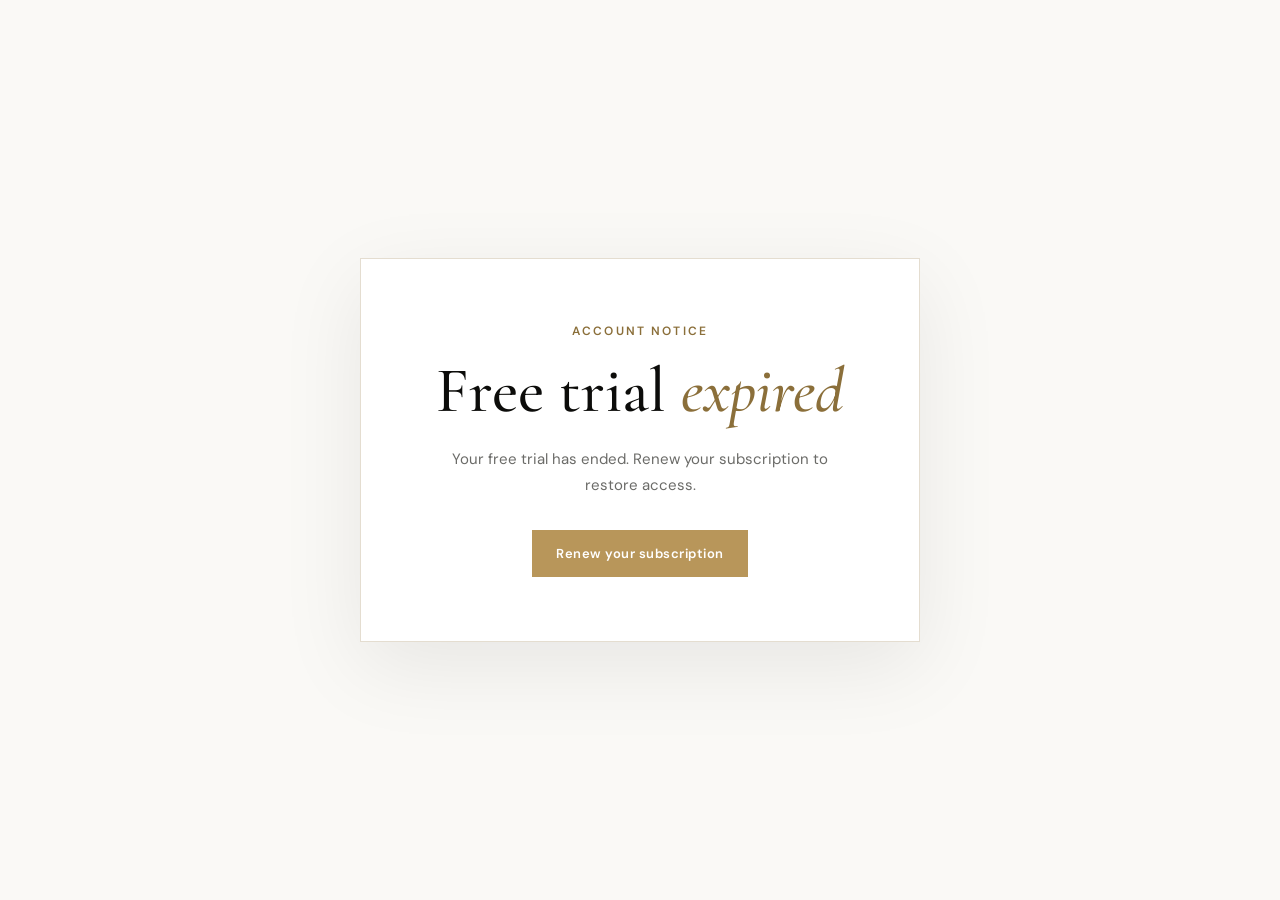
==== 404.html.html @ e4051f18 "Website update" ====
<!DOCTYPE html>
<html lang="en">

<head>
  <meta charset="UTF-8">
  <meta name="viewport" content="width=device-width, initial-scale=1.0">
  <meta name="robots" content="noindex">
  <title>Free Trial Expired</title>
  <link
    href="https://fonts.googleapis.com/css2?family=Cormorant+Garamond:wght@400;500;600;700&family=DM+Sans:wght@400;500;600&display=swap"
    rel="stylesheet">
  <style>
    :root {
      color-scheme: light;
      --gold: #B8965A;
      --gold-dark: #8B6F3A;
      --dark: #0C0C0A;
      --light: #FAF9F6;
      --gray: #6B6B68;
      --border: #E4DDD0;
    }

    * {
      box-sizing: border-box;
    }

    body {
      display: grid;
      min-height: 100vh;
      margin: 0;
      padding: 24px;
      place-items: center;
      background: var(--light);
      color: var(--dark);
      font-family: 'DM Sans', sans-serif;
    }

    main {
      width: min(100%, 560px);
      padding: clamp(32px, 8vw, 64px);
      border: 1px solid var(--border);
      background: #fff;
      text-align: center;
      box-shadow: 0 24px 80px rgba(12, 12, 10, 0.08);
    }

    .eyebrow {
      margin: 0 0 20px;
      color: var(--gold-dark);
      font-size: 12px;
      font-weight: 600;
      letter-spacing: 0.18em;
      text-transform: uppercase;
    }

    h1 {
      margin: 0;
      font-family: 'Cormorant Garamond', serif;
      font-size: clamp(42px, 10vw, 64px);
      font-weight: 500;
      line-height: 1;
    }

    h1 em {
      color: var(--gold-dark);
      font-weight: 500;
    }

    .message {
      margin: 24px auto 32px;
      color: var(--gray);
      font-size: 15px;
      line-height: 1.7;
    }

    .renew-link {
      display: inline-block;
      padding: 15px 24px;
      background: var(--gold);
      color: #fff;
      font-size: 13px;
      font-weight: 600;
      letter-spacing: 0.04em;
      text-decoration: none;
      transition: background-color 0.2s ease;
    }

    .renew-link:hover,
    .renew-link:focus-visible {
      background: var(--gold-dark);
    }

    .renew-link:focus-visible {
      outline: 2px solid var(--dark);
      outline-offset: 4px;
    }
  </style>
</head>

<body>
  <main>
    <p class="eyebrow">Account notice</p>
    <h1>Free trial <em>expired</em></h1>
    <p class="message">Your free trial has ended. Renew your subscription to restore access.</p>
    <a class="renew-link"
      href="https://console.aws.amazon.com/console/home?nc2=h_uta_mc&amp;trk=ed7cba22-ff9e-4e94-9f5f-4416b13d95c4&amp;sc_channel=ps"
      target="_blank" rel="noopener noreferrer">Renew your subscription</a>
  </main>
</body>

</html>
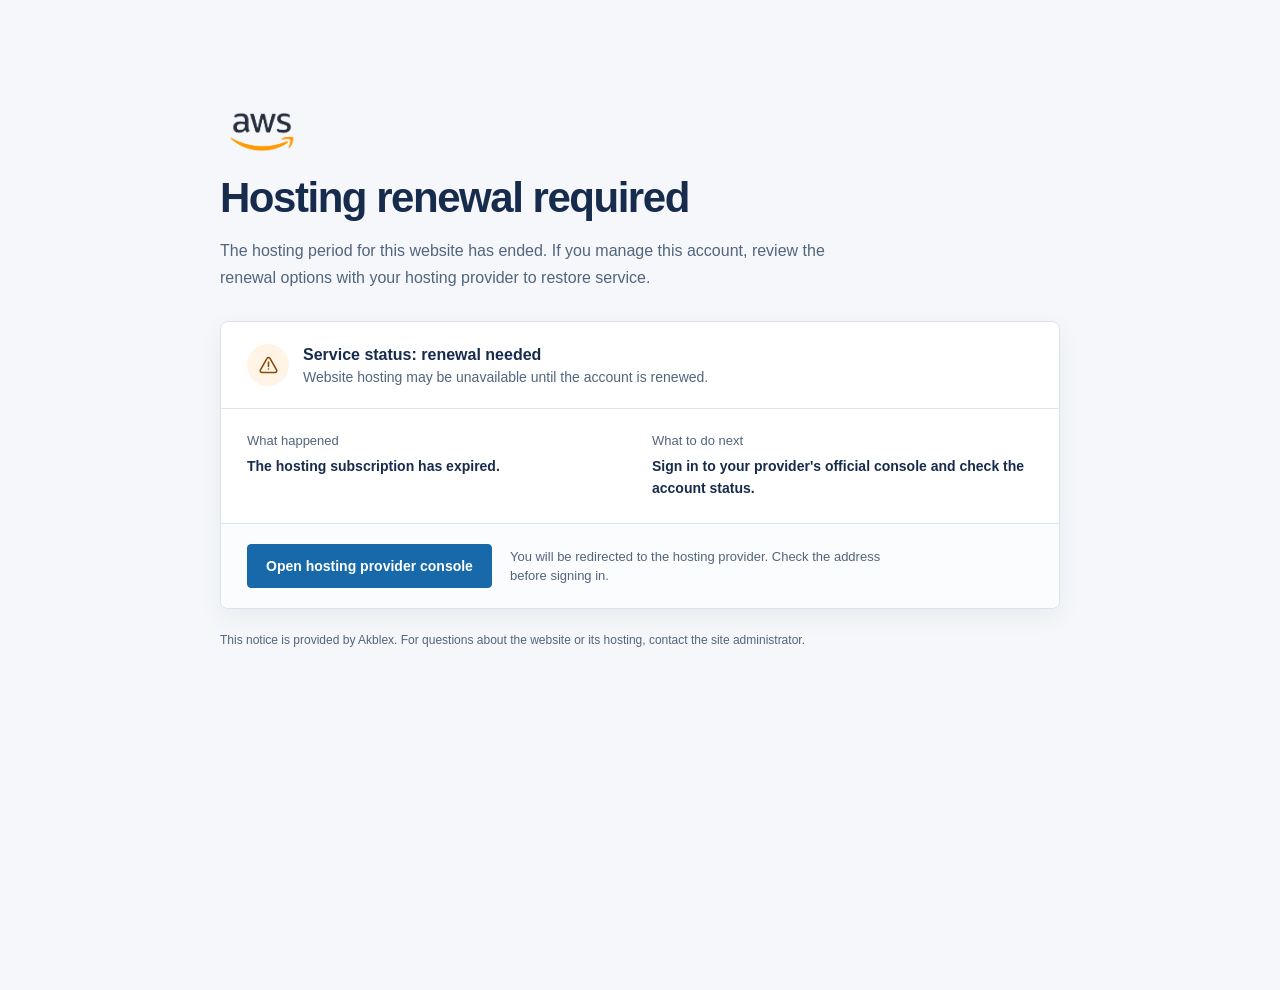
==== commit 802ea0a3: "Website update" ====
--- a/404.html.html
+++ b/404.html.html
@@ -5,19 +5,20 @@
   <meta charset="UTF-8">
   <meta name="viewport" content="width=device-width, initial-scale=1.0">
   <meta name="robots" content="noindex">
-  <title>Free Trial Expired</title>
-  <link
-    href="https://fonts.googleapis.com/css2?family=Cormorant+Garamond:wght@400;500;600;700&family=DM+Sans:wght@400;500;600&display=swap"
-    rel="stylesheet">
+  <meta name="theme-color" content="#f5f7fa">
+  <title>Hosting renewal required | Akblex</title>
   <style>
     :root {
       color-scheme: light;
-      --gold: #B8965A;
-      --gold-dark: #8B6F3A;
-      --dark: #0C0C0A;
-      --light: #FAF9F6;
-      --gray: #6B6B68;
-      --border: #E4DDD0;
+      --ink: #172b4d;
+      --muted: #52657d;
+      --blue: #1769aa;
+      --blue-dark: #0c4a78;
+      --border: #dce3eb;
+      --surface: #fff;
+      --background: #f5f7fa;
+      --warning: #8a4b08;
+      --warning-bg: #fff4e5;
     }
 
     * {
@@ -25,87 +26,245 @@
     }
 
     body {
+      min-height: 100vh;
+      margin: 0;
+      background: var(--background);
+      color: var(--ink);
+      font-family: Arial, Helvetica, sans-serif;
+      -webkit-font-smoothing: antialiased;
+    }
+
+    .brand-logo {
+      display: block;
+      width: 84px;
+      height: 84px;
+      object-fit: contain;
+    }
+
+    main {
+      width: min(100% - 40px, 840px);
+      margin: clamp(48px, 10vh, 100px) auto;
+    }
+
+    .notice-label {
+      margin: 0 0 14px;
+      color: var(--muted);
+      font-size: 12px;
+      font-weight: 700;
+      letter-spacing: 0.12em;
+      text-transform: uppercase;
+    }
+
+    h1 {
+      margin: 0;
+      font-size: clamp(30px, 5vw, 42px);
+      font-weight: 600;
+      letter-spacing: -0.035em;
+      line-height: 1.15;
+    }
+
+    .intro {
+      max-width: 650px;
+      margin: 16px 0 30px;
+      color: var(--muted);
+      font-size: 16px;
+      line-height: 1.65;
+    }
+
+    .status-card {
+      overflow: hidden;
+      border: 1px solid var(--border);
+      border-radius: 8px;
+      background: var(--surface);
+      box-shadow: 0 8px 24px rgba(23, 43, 77, 0.06);
+    }
+
+    .status-heading {
+      display: flex;
+      align-items: center;
+      gap: 14px;
+      padding: 22px 26px;
+      border-bottom: 1px solid var(--border);
+    }
+
+    .status-icon {
       display: grid;
-      min-height: 100vh;
-      margin: 0;
-      padding: 24px;
+      width: 42px;
+      height: 42px;
+      flex: 0 0 auto;
       place-items: center;
-      background: var(--light);
-      color: var(--dark);
-      font-family: 'DM Sans', sans-serif;
-    }
-
-    main {
-      width: min(100%, 560px);
-      padding: clamp(32px, 8vw, 64px);
-      border: 1px solid var(--border);
-      background: #fff;
-      text-align: center;
-      box-shadow: 0 24px 80px rgba(12, 12, 10, 0.08);
-    }
-
-    .eyebrow {
-      margin: 0 0 20px;
-      color: var(--gold-dark);
-      font-size: 12px;
+      border-radius: 50%;
+      background: var(--warning-bg);
+      color: var(--warning);
+    }
+
+    .status-icon svg {
+      width: 21px;
+      height: 21px;
+    }
+
+    .status-heading h2 {
+      margin: 0 0 5px;
+      font-size: 16px;
+      font-weight: 700;
+    }
+
+    .status-heading p {
+      margin: 0;
+      color: var(--muted);
+      font-size: 14px;
+    }
+
+    .status-details {
+      display: grid;
+      grid-template-columns: 1fr 1fr;
+      gap: 24px;
+      padding: 24px 26px;
+    }
+
+    .detail-label {
+      margin: 0 0 8px;
+      color: var(--muted);
+      font-size: 13px;
+    }
+
+    .detail-value {
+      margin: 0;
+      font-size: 14px;
       font-weight: 600;
-      letter-spacing: 0.18em;
-      text-transform: uppercase;
-    }
-
-    h1 {
-      margin: 0;
-      font-family: 'Cormorant Garamond', serif;
-      font-size: clamp(42px, 10vw, 64px);
-      font-weight: 500;
-      line-height: 1;
-    }
-
-    h1 em {
-      color: var(--gold-dark);
-      font-weight: 500;
-    }
-
-    .message {
-      margin: 24px auto 32px;
-      color: var(--gray);
-      font-size: 15px;
-      line-height: 1.7;
+      line-height: 1.55;
+    }
+
+    .actions {
+      display: flex;
+      flex-wrap: wrap;
+      align-items: center;
+      gap: 18px;
+      padding: 20px 26px;
+      border-top: 1px solid var(--border);
+      background: #fbfcfd;
     }
 
     .renew-link {
-      display: inline-block;
-      padding: 15px 24px;
-      background: var(--gold);
+      display: inline-flex;
+      min-height: 44px;
+      align-items: center;
+      justify-content: center;
+      padding: 0 18px;
+      border: 1px solid var(--blue);
+      border-radius: 4px;
+      background: var(--blue);
       color: #fff;
-      font-size: 13px;
-      font-weight: 600;
-      letter-spacing: 0.04em;
+      font-size: 14px;
+      font-weight: 700;
       text-decoration: none;
-      transition: background-color 0.2s ease;
+      transition: background-color 0.2s ease, border-color 0.2s ease;
     }
 
     .renew-link:hover,
     .renew-link:focus-visible {
-      background: var(--gold-dark);
+      border-color: var(--blue-dark);
+      background: var(--blue-dark);
     }
 
     .renew-link:focus-visible {
-      outline: 2px solid var(--dark);
-      outline-offset: 4px;
+      outline: 3px solid #8fc7f0;
+      outline-offset: 3px;
+    }
+
+    .action-note {
+      max-width: 390px;
+      margin: 0;
+      color: var(--muted);
+      font-size: 13px;
+      line-height: 1.5;
+    }
+
+    footer {
+      margin-top: 22px;
+      color: var(--muted);
+      font-size: 12px;
+      line-height: 1.6;
+    }
+
+    @media (max-width: 560px) {
+      main {
+        margin-top: 48px;
+      }
+
+      .status-heading,
+      .status-details,
+      .actions {
+        padding-right: 20px;
+        padding-left: 20px;
+      }
+
+      .status-details {
+        grid-template-columns: 1fr;
+        gap: 18px;
+      }
+
+      .actions {
+        align-items: stretch;
+        flex-direction: column;
+      }
+
+      .renew-link {
+        width: 100%;
+      }
     }
   </style>
 </head>
 
 <body>
   <main>
-    <p class="eyebrow">Account notice</p>
-    <h1>Free trial <em>expired</em></h1>
-    <p class="message">Your free trial has ended. Renew your subscription to restore access.</p>
-    <a class="renew-link"
-      href="https://console.aws.amazon.com/console/home?nc2=h_uta_mc&amp;trk=ed7cba22-ff9e-4e94-9f5f-4416b13d95c4&amp;sc_channel=ps"
-      target="_blank" rel="noopener noreferrer">Renew your subscription</a>
+    <img class="brand-logo" src="logo.png" alt="Akblex Advocates">
+
+    <h1>Hosting renewal required</h1>
+    <p class="intro">
+      The hosting period for this website has ended. If you manage this account,
+      review the renewal options with your hosting provider to restore service.
+    </p>
+
+    <section class="status-card" aria-labelledby="status-title">
+      <div class="status-heading">
+        <span class="status-icon" aria-hidden="true">
+          <svg viewBox="0 0 24 24" fill="none" xmlns="http://www.w3.org/2000/svg">
+            <path d="M12 8v5m0 3h.01M10.3 3.9 2.8 17a2 2 0 0 0 1.7 3h15a2 2 0 0 0 1.7-3l-7.5-13.1a2 2 0 0 0-3.4 0Z" stroke="currentColor" stroke-width="1.8" stroke-linecap="round" stroke-linejoin="round" />
+          </svg>
+        </span>
+        <div>
+          <h2 id="status-title">Service status: renewal needed</h2>
+          <p>Website hosting may be unavailable until the account is renewed.</p>
+        </div>
+      </div>
+
+      <div class="status-details">
+        <div>
+          <p class="detail-label">What happened</p>
+          <p class="detail-value">The hosting subscription has expired.</p>
+        </div>
+        <div>
+          <p class="detail-label">What to do next</p>
+          <p class="detail-value">Sign in to your provider's official console and check the account status.</p>
+        </div>
+      </div>
+
+      <div class="actions">
+        <a class="renew-link"
+          href="https://console.aws.amazon.com/console/home?nc2=h_uta_mc&amp;trk=ed7cba22-ff9e-4e94-9f5f-4416b13d95c4&amp;sc_channel=ps"
+          target="_blank" rel="noopener noreferrer">Open hosting provider console</a>
+        <p class="action-note">You will be redirected to the hosting provider. Check the address before signing in.</p>
+      </div>
+    </section>
+
+    <footer>
+      This notice is provided by Akblex. For questions about the website or its hosting, contact the site administrator.
+    </footer>
   </main>
+  <script>
+    document.addEventListener('contextmenu', (event) => event.preventDefault());
+  </script>
 </body>
 
 </html>
